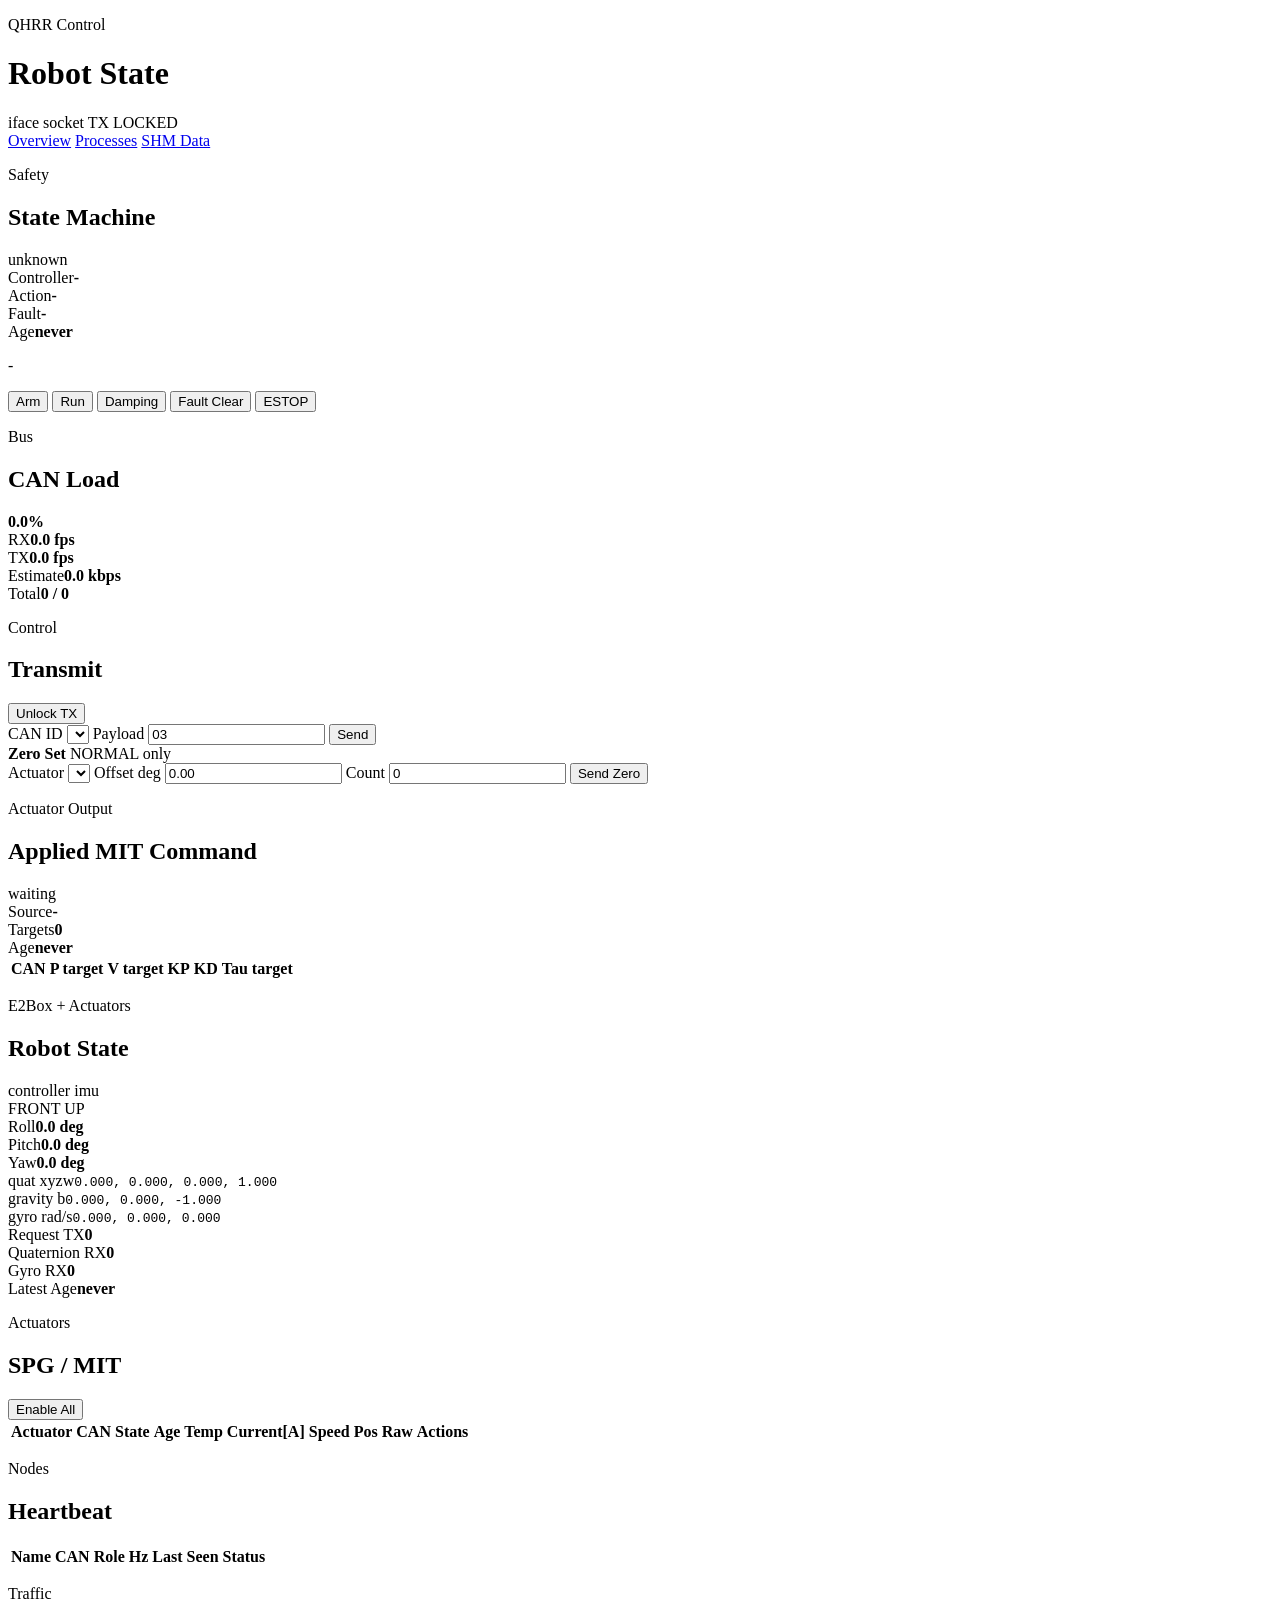
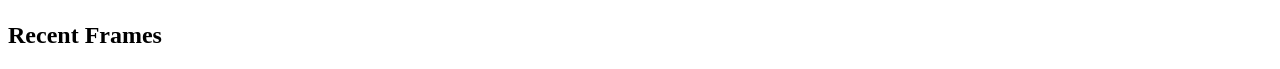
==== robot_controller/subprocesses/dashboard/frontend/index.html @ 8d7b8030 "working" ====
<!doctype html>
<html lang="ko">
  <head>
    <meta charset="utf-8" />
    <meta name="viewport" content="width=device-width, initial-scale=1" />
    <title>QHRR Robot State</title>
    <link rel="stylesheet" href="/static/style.css" />
  </head>
  <body data-page="overview">
    <header class="topbar">
      <div>
        <p class="eyebrow">QHRR Control</p>
        <h1>Robot State</h1>
      </div>
      <div class="status-strip">
        <span id="ifaceBadge" class="badge muted">iface</span>
        <span id="socketBadge" class="badge muted">socket</span>
        <span id="txBadge" class="badge danger">TX LOCKED</span>
      </div>
    </header>

    <nav class="menubar" aria-label="Dashboard views">
      <a class="menu-link active" href="/">Overview</a>
      <a class="menu-link" href="/processes">Processes</a>
      <a class="menu-link" href="/shm">SHM Data</a>
    </nav>

    <main class="dashboard overview-grid">
      <section class="panel machine-panel">
        <div class="panel-heading">
          <div>
            <p class="eyebrow">Safety</p>
            <h2>State Machine</h2>
          </div>
          <span id="machineStateBadge" class="badge muted">unknown</span>
        </div>
        <div id="safetyMachine" class="state-machine" aria-label="Robot safety state machine"></div>
        <div class="machine-detail-grid">
          <div><span>Controller</span><strong id="machineControllerState">-</strong></div>
          <div><span>Action</span><strong id="machineAction">-</strong></div>
          <div><span>Fault</span><strong id="machineFault">-</strong></div>
          <div><span>Age</span><strong id="machineAge">never</strong></div>
        </div>
        <p id="machineReason" class="machine-reason">-</p>
        <div class="operator-actions">
          <button id="armButton" class="button primary" type="button">Arm</button>
          <button id="runButton" class="button primary" type="button">Run</button>
          <button id="dampingButton" class="button secondary" type="button">Damping</button>
          <button id="faultClearButton" class="button secondary" type="button">Fault Clear</button>
          <button id="estopButton" class="button danger" type="button">ESTOP</button>
        </div>
      </section>

      <section class="panel bus-panel">
        <div class="panel-heading">
          <div>
            <p class="eyebrow">Bus</p>
            <h2>CAN Load</h2>
          </div>
          <strong id="loadPercent" class="metric-large">0.0%</strong>
        </div>
        <div class="progress" aria-label="CAN bus load">
          <div id="loadBar" class="progress-fill"></div>
        </div>
        <div class="metric-grid">
          <div><span>RX</span><strong id="rxRate">0.0 fps</strong></div>
          <div><span>TX</span><strong id="txRate">0.0 fps</strong></div>
          <div><span>Estimate</span><strong id="kbps">0.0 kbps</strong></div>
          <div><span>Total</span><strong id="totals">0 / 0</strong></div>
        </div>
        <p id="socketError" class="error-line"></p>
      </section>

      <section class="panel command-panel">
        <div class="panel-heading">
          <div>
            <p class="eyebrow">Control</p>
            <h2>Transmit</h2>
          </div>
          <button id="txToggle" class="button danger">Unlock TX</button>
        </div>

        <form id="rawForm" class="command-form">
          <label>
            CAN ID
            <select id="rawCanId"></select>
          </label>
          <label>
            Payload
            <input id="rawPayload" value="03" autocomplete="off" />
          </label>
          <button class="button dark" type="submit">Send</button>
        </form>

        <form id="zeroSetForm" class="zero-set-form">
          <div class="transmit-subhead">
            <strong>Zero Set</strong>
            <span id="zeroSetStateBadge" class="badge muted">NORMAL only</span>
          </div>
          <label>
            Actuator
            <select id="zeroSetActuator"></select>
          </label>
          <label>
            Offset deg
            <input id="zeroSetOffsetDeg" type="number" step="0.01" value="0.00" />
          </label>
          <label>
            Count
            <input id="zeroSetOffsetCount" type="text" value="0" readonly />
          </label>
          <button id="zeroSetSubmit" class="button secondary" type="submit">Send Zero</button>
        </form>

        <div id="zeroSetPresetPanel" class="zero-set-presets" hidden>
          <div class="transmit-subhead">
            <strong>Zero Set Presets</strong>
            <span id="zeroSetPresetStateBadge" class="badge muted">NORMAL only</span>
          </div>
          <div id="zeroSetPresetButtons" class="preset-button-grid"></div>
        </div>

        <p id="commandMessage" class="message-line"></p>
      </section>

      <section id="policyCommandPanel" class="panel policy-command-panel">
        <div class="panel-heading">
          <div>
            <p class="eyebrow">Actuator Output</p>
            <h2>Applied MIT Command</h2>
          </div>
          <span id="policyCommandBadge" class="badge muted">waiting</span>
        </div>
        <div class="metric-grid compact">
          <div><span>Source</span><strong id="policyCommandSource">-</strong></div>
          <div><span>Targets</span><strong id="policyCommandTargets">0</strong></div>
          <div><span>Age</span><strong id="policyCommandAge">never</strong></div>
        </div>
        <div class="table-wrap compact-table">
          <table>
            <thead>
              <tr>
                <th>CAN</th>
                <th>P target</th>
                <th>V target</th>
                <th>KP</th>
                <th>KD</th>
                <th>Tau target</th>
              </tr>
            </thead>
            <tbody id="policyCommandRows"></tbody>
          </table>
        </div>
        <p id="policyCommandError" class="error-line"></p>
      </section>

      <section class="panel robot-panel">
        <div class="panel-heading">
          <div>
            <p class="eyebrow">E2Box + Actuators</p>
            <h2>Robot State</h2>
          </div>
          <div class="panel-badges">
            <span id="robotControllerBadge" class="badge muted">controller</span>
            <span id="imuFreshBadge" class="badge muted">imu</span>
          </div>
        </div>
        <div class="robot-state-view">
          <div class="attitude-view" aria-label="Robot attitude">
            <div class="attitude-scene">
              <div id="robotAttitudeBody" class="robot-body">
                <span class="robot-face robot-face-front">FRONT</span>
                <span class="robot-face robot-face-back"></span>
                <span class="robot-face robot-face-right"></span>
                <span class="robot-face robot-face-left"></span>
                <span class="robot-face robot-face-top">UP</span>
                <span class="robot-face robot-face-bottom"></span>
              </div>
              <div class="attitude-floor"></div>
            </div>
          </div>
          <div class="attitude-metrics">
            <div><span>Roll</span><strong id="rollValue">0.0 deg</strong></div>
            <div><span>Pitch</span><strong id="pitchValue">0.0 deg</strong></div>
            <div><span>Yaw</span><strong id="yawValue">0.0 deg</strong></div>
          </div>
        </div>
        <div class="vector-grid">
          <div><span>quat xyzw</span><code id="quatValue">0.000, 0.000, 0.000, 1.000</code></div>
          <div><span>gravity b</span><code id="gravityValue">0.000, 0.000, -1.000</code></div>
          <div><span>gyro rad/s</span><code id="gyroValue">0.000, 0.000, 0.000</code></div>
        </div>
        <div class="metric-grid compact">
          <div><span>Request TX</span><strong id="imuReq">0</strong></div>
          <div><span>Quaternion RX</span><strong id="imuQuat">0</strong></div>
          <div><span>Gyro RX</span><strong id="imuGyro">0</strong></div>
          <div><span>Latest Age</span><strong id="imuAge">never</strong></div>
        </div>
        <div id="enabledMotorCards" class="enabled-motors"></div>
      </section>

      <section class="panel motor-panel">
        <div class="panel-heading">
          <div>
            <p class="eyebrow">Actuators</p>
            <h2>SPG / MIT</h2>
          </div>
          <button id="allActuatorToggle" class="button secondary">Enable All</button>
        </div>
        <div class="table-wrap">
          <table>
            <thead>
              <tr>
                <th>Actuator</th>
                <th>CAN</th>
                <th>State</th>
                <th>Age</th>
                <th>Temp</th>
                <th>Current[A]</th>
                <th>Speed</th>
                <th>Pos</th>
                <th>Raw</th>
                <th>Actions</th>
              </tr>
            </thead>
            <tbody id="motorRows"></tbody>
          </table>
        </div>
      </section>

      <section class="panel node-panel">
        <div class="panel-heading">
          <div>
            <p class="eyebrow">Nodes</p>
            <h2>Heartbeat</h2>
          </div>
        </div>
        <div class="table-wrap">
          <table>
            <thead>
              <tr>
                <th>Name</th>
                <th>CAN</th>
                <th>Role</th>
                <th>Hz</th>
                <th>Last Seen</th>
                <th>Status</th>
              </tr>
            </thead>
            <tbody id="nodeRows"></tbody>
          </table>
        </div>
      </section>

      <section class="panel frames-panel">
        <div class="panel-heading">
          <div>
            <p class="eyebrow">Traffic</p>
            <h2>Recent Frames</h2>
          </div>
        </div>
        <div id="recentFrames" class="frames-list"></div>
      </section>
    </main>

    <script src="/static/app.js?v=20260529-shm-monitor"></script>
  </body>
</html>
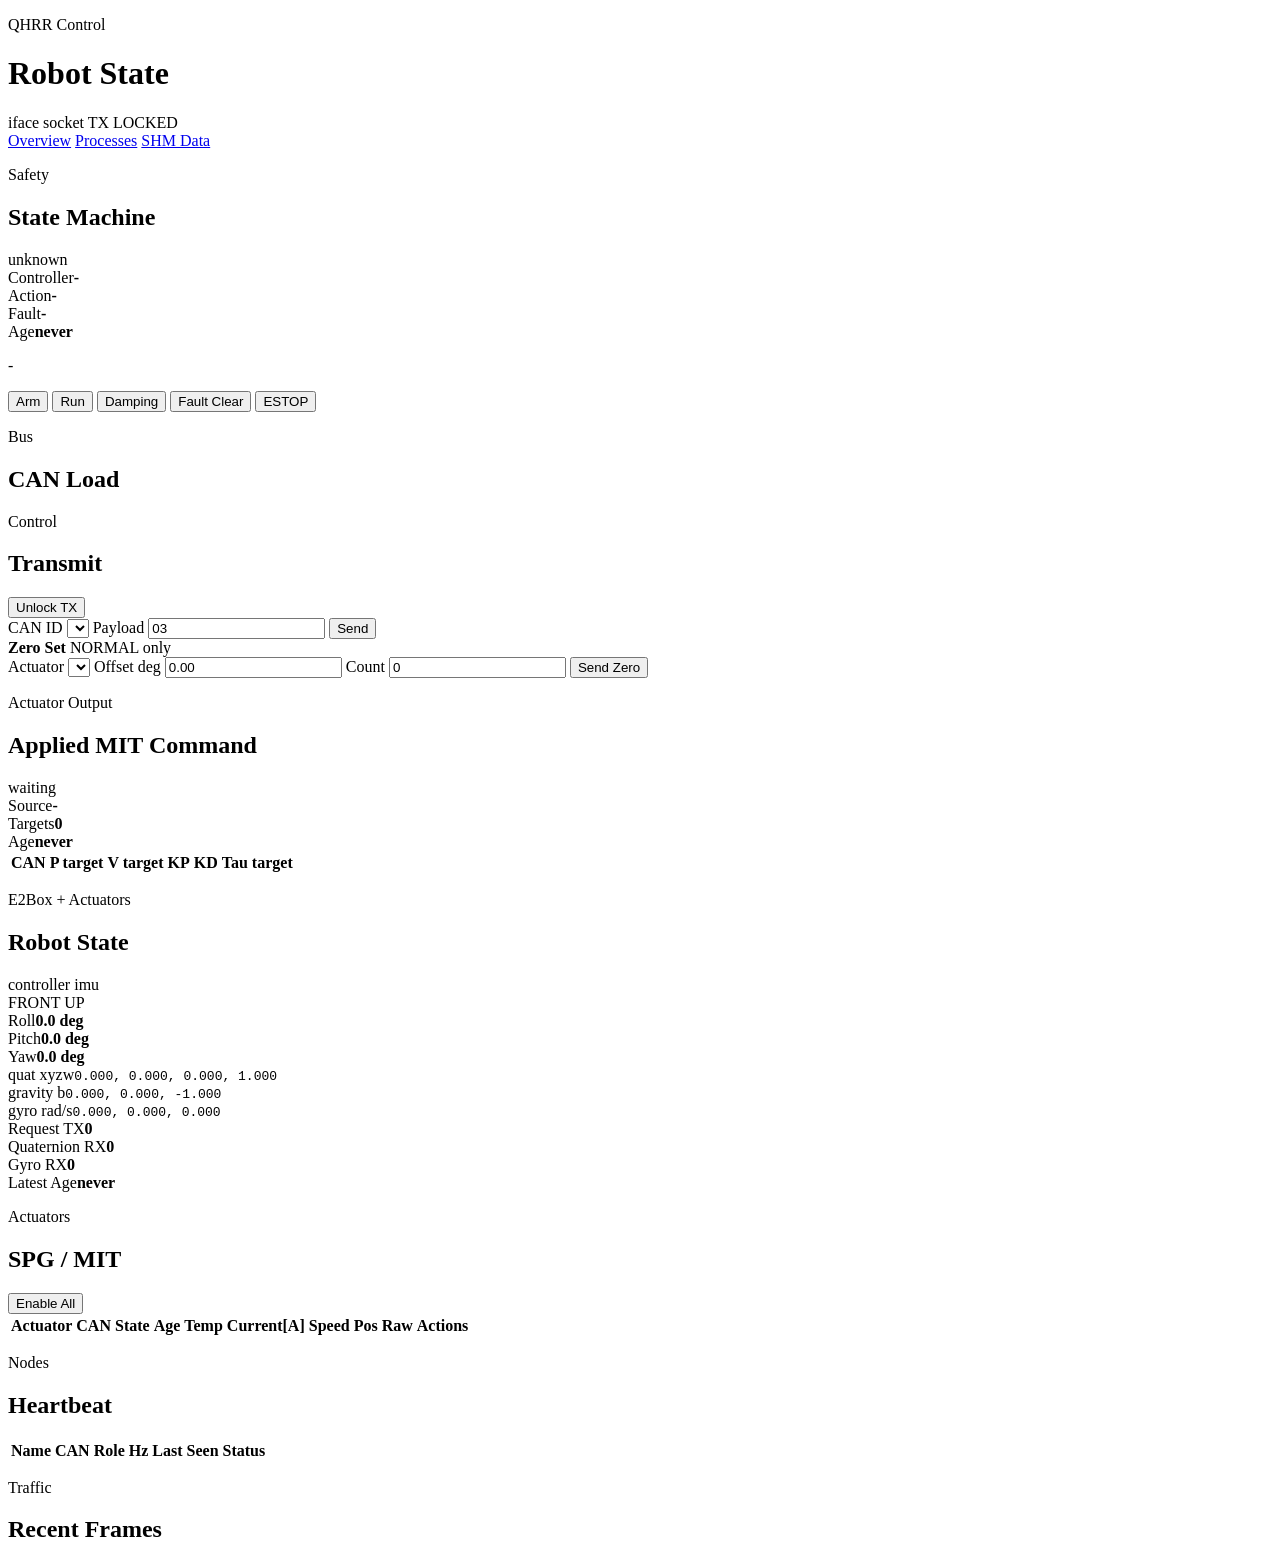
==== commit cf433d0b: "add 4channel CAN gui" ====
--- a/robot_controller/subprocesses/dashboard/frontend/index.html
+++ b/robot_controller/subprocesses/dashboard/frontend/index.html
@@ -57,18 +57,8 @@
             <p class="eyebrow">Bus</p>
             <h2>CAN Load</h2>
           </div>
-          <strong id="loadPercent" class="metric-large">0.0%</strong>
-        </div>
-        <div class="progress" aria-label="CAN bus load">
-          <div id="loadBar" class="progress-fill"></div>
-        </div>
-        <div class="metric-grid">
-          <div><span>RX</span><strong id="rxRate">0.0 fps</strong></div>
-          <div><span>TX</span><strong id="txRate">0.0 fps</strong></div>
-          <div><span>Estimate</span><strong id="kbps">0.0 kbps</strong></div>
-          <div><span>Total</span><strong id="totals">0 / 0</strong></div>
-        </div>
-        <p id="socketError" class="error-line"></p>
+        </div>
+        <div id="canChannelGrid" class="can-channel-grid" aria-label="CAN channel load"></div>
       </section>
 
       <section class="panel command-panel">
